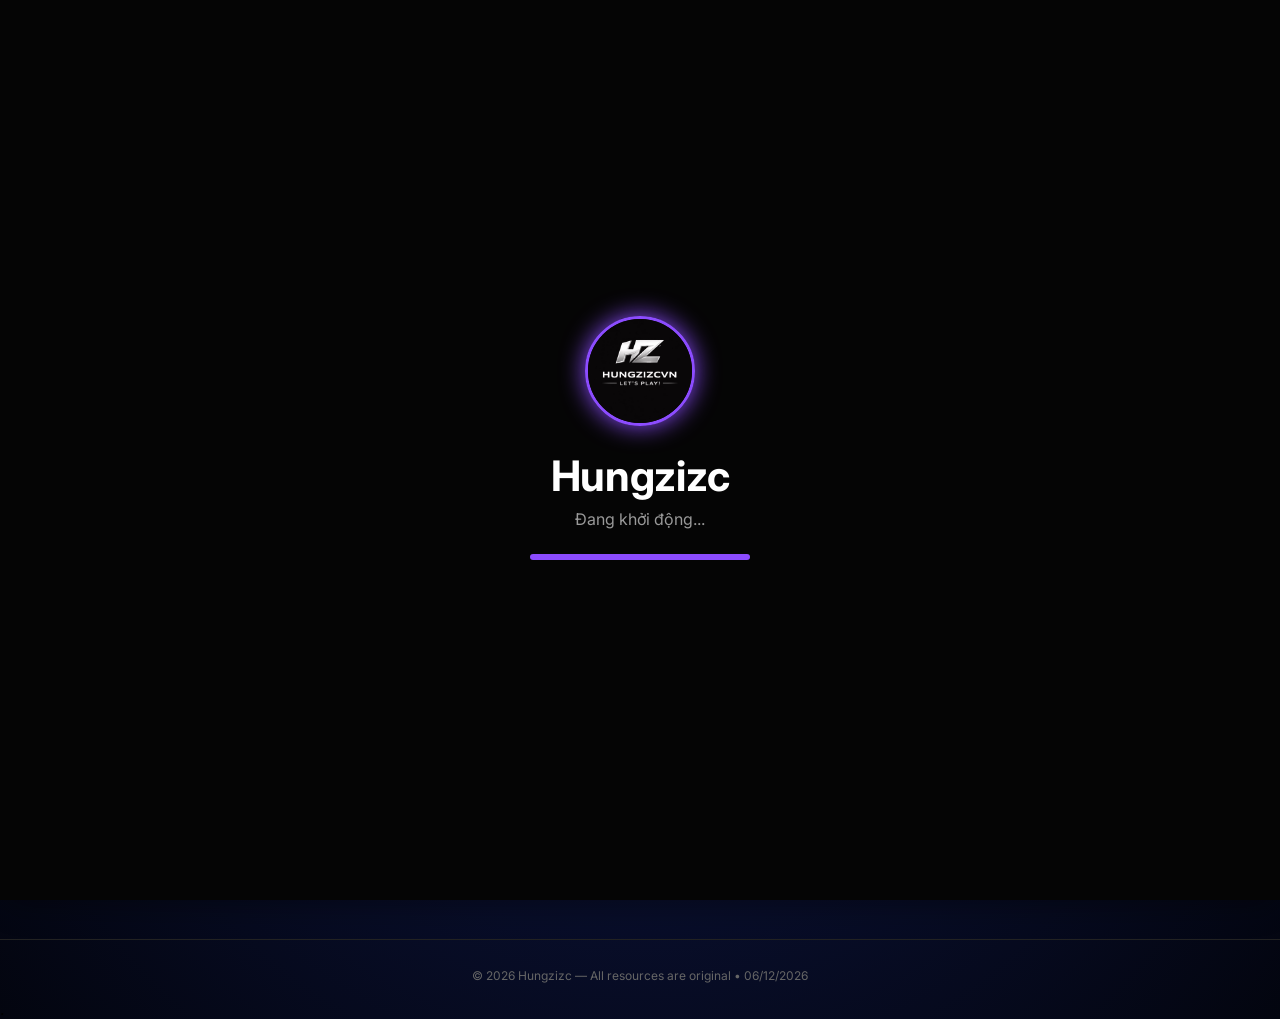
==== index.html @ 18529087 "Update index.html" ====
<!DOCTYPE html>
<html lang="en">
<head>
    <meta charset="UTF-8">
    <meta name="viewport" content="width=device-width, initial-scale=1.0, user-scalable=yes">
    <title>Hungzizc · Bio</title>
    <link rel="stylesheet" href="style.css">
    <link href="https://fonts.googleapis.com/css2?family=Inter:opsz,wght@14..32,400;14..32,500;14..32,600;14..32,700&display=swap" rel="stylesheet">
    <link rel="stylesheet" href="https://cdnjs.cloudflare.com/ajax/libs/font-awesome/6.7.2/css/all.min.css">
</head>
<body>
    <div class="stars"></div>
    <div id="meteors"></div>
    <div class="glass-container">
        <div class="avatar">
        <img src="IMG_0071.jpeg" alt="Hungzizc Logo" class="logo-img">
        </div>
          <p class="tagline">Hi, I am</p>
        <h1 class="rainbow-name">Hungzizc</h1>
        <p class="tagline">

    and I'm a <span id="role"></span>

</p>
        <div class="social-links">
            <a href="https://t.me/hungzizcvn" class="social-icon telegram" target="_blank" aria-label="Telegram">
                <i class="fab fa-telegram-plane"></i>
            </a>
            <a href="https://discord.gg/XGy5D7A75q" class="social-icon discord" target="_blank" aria-label="Discord">
                <i class="fab fa-discord"></i>
            </a>
            <a href="https://www.tiktok.com/@hungzizcc"

   class="social-icon tiktok"

   target="_blank">

                <i class="fab fa-tiktok"></i>

</a>
        </div>
        <div class="projects">
            <!-- ZACK MAP V1 -->
            <h2 class="section-title fade-up">Free Fire</h2>

<div class="project-card fade-up">

    <!-- Proxy Free Fire -->

    <div class="project-header">

        <img src="IMG_0882.jpeg" 
            
            class="card-icon-left">

        <div class="project-content">

            <h3>Proxy Free Fire</h3>

            <div class="project-update">Cập Nhật Ngày 2/7</div>

            <div class="project-platform ios"> iOS</div>

        </div>

      <a class="download-btn" 
        
        href="javascript:void(0)" onclick="openModal()">

    <i class="fas fa-download"></i>

</a>

    </div>

    <hr class="card-divider">

    <!-- Key Proxy -->

    <div class="project-header">

        <img src="IMG_0882.jpeg"

             class="card-icon-left">

        <div class="project-content">

            <h3>Proxy Free Fire 3.0</h3>

            <div class="project-update">

                Cập Nhật Ngày 2/7

            </div>

            <div class="project-platform">

                 iOS

            </div>

        </div>

       <a class="download-btn"

   href="https://hungzizcvn.io.vn">

    <i class="fas fa-download"></i>

</a>

</div>

</div>
            <!-- ZACK MOD V2 -->
            

<h2 class="section-title fade-up">Liên Quân Mobile</h2>

<div class="project-card fade-up">
                <div class="project-header">

    <img src="IMG_0071.jpeg" class="card-icon-left">

    <div class="project-content">
                <h3>Test</h3>
                <div class="project-update">Cập Nhật Ngày 4/6</div>
                <div class="project-platform"> iOS</div>
            </div>
            <a href="#" class="download-btn">

    <i class="fas fa-download"></i>

</a>
            </div>
            </div>
            <!-- FILE MOD SKIN -->
            <h2 class="section-title">Test</h2>
            <div class="project-card">
                <div class="project-header">

    <img src="IMG_0071.jpeg" class="card-icon-left">

    <div class="project-content">
                <h3>Test</h3>
                <div class="project-update">Cập Nhật Ngày 10/6</div>
            </div>
            <a href="#" class="download-btn">

    <i class="fas fa-download"></i>

</a>
        </div>
        </div>
        <footer>
            <p>© Designer by Hungzizc </p>
        </footer>
    </div>
    
    <div id="downloadModal" class="modal">

    <div class="modal-content">

        <span class="close-x" onclick="closeModal()">

    ✕

</span>

        <h2>Chọn phiên bản</h2>

        <a href="https://solitudepremium.click/zenithsolitude/v22.php" class="version-btn">

            <div class="version-icon">

    <img src="IMG_0882.jpeg">

</div>
            
            <script src="script.js"></script>

            <div class="version-info">

                <b>Proxy Free Fire 2.0</b>

                <small>Khuyến nghị</small>

            </div>

            <i class="fas fa-chevron-right"></i>

        </a>

        <a href="https://hungzizcvn.io.vn" class="version-btn">

            <div class="version-icon">

    <img src="IMG_0882.jpeg">

</div>

            <div class="version-info">

                <b>Proxy Free Fire 3.0</b>

                <small>Mới nhất</small>

            </div>

            <i class="fas fa-chevron-right"></i>

        </a>

        <button class="close-btn" onclick="closeModal()">

            Đóng

        </button>

    </div>

</div>
<div id="loader">

    <div class="loader-content">

        <img src="IMG_0071.jpeg" class="loader-avatar">

        <h1>Hungzizc</h1>

        <p>Đang khởi động...</p>

        <div class="progress">

            <div class="progress-bar"></div>

        </div>

    </div>

</div>
</body>
</html>
.
---- style.css ----
* {
    margin: 0;
    padding: 0;
    box-sizing: border-box;
    font-family: 'Inter', sans-serif;
}

body{

    min-height: 100vh;

    background:

    radial-gradient(

        circle at top,

        rgba(0,212,255,.12),

        transparent 40%

    ),

    radial-gradient(

        circle at center,

        #121b55 0%,

        #090f2e 40%,

        #03050f 100%

    );

    display: flex;

    align-items: center;

    justify-content: center;

    padding: 0;

}

.glass-container{

    width:100%;

    min-height:100vh;

    background:transparent;

}

.avatar{

    display:flex;

    justify-content:center;

    align-items:center;

    position:relative;

    margin-bottom:1.2rem;

}

.avatar::before{

    content:"";

    position:absolute;

    width:99px;

    height:99px;

    border-radius:50%;

    background:conic-gradient(

        #00d4ff,

        #8b5cf6,

        #ff00aa,

        #00d4ff

    );

    filter:blur(2px);

    opacity:.8;

    animation:spinRing 6s linear infinite;

    z-index:0;

}

.logo-img{

    width:140px;

    height:140px;

    border-radius:50%;

    object-fit:cover;

    position:relative;

    z-index:1;

}

h1 {
    text-align: center;
    font-size: 2.2rem;
    font-weight: 700;
    color: #ffffff;
    letter-spacing: -0.3px;
}

.tagline {
    text-align: center;
    color: #aaaaaa;
    font-weight: 500;
    margin-top: 0.4rem;
    font-size: 1rem;
}

.social-links{

    display:flex;

    justify-content:center;

    gap:30px;

    margin:30px 0;

}

.social-links a{

    width:0px;

    height:0px;

    border-radius:18px;

    background:linear-gradient(

        180deg,

        #5360d8 0%,

        #3f4cb5 100%

    );

    border:1px solid rgba(255,255,255,.15);

    box-shadow:

        inset 0 1px 1px rgba(255,255,255,.25),

        inset 0 -4px 8px rgba(0,0,0,.2),

        0 8px 20px rgba(0,0,0,.25);

}

.social-links i{

    font-size:30px;

}

.fa-telegram-plane{

    color:#38bdf8;

    font-size:26px;

}

.fa-discord{

    color:#8b7cff;

    font-size:26px;

}
.fa-tiktok{

    color:#ffffff;
    
    font-size:26px;
    
}

.social-icon {

    display: inline-flex;

    align-items: center;

    justify-content: center;

    width: 56px;

    height: 56px;

    border-radius: 50%;

    background: rgba(255,255,255,.06);

    backdrop-filter: blur(10px);

    border: 1px solid rgba(255,255,255,.12);

    transition: all .3s ease;

    text-decoration: none;

    box-shadow:

        0 4px 15px rgba(0,0,0,.25),

        inset 0 1px 1px rgba(255,255,255,.08);

}

.social-icon.telegram:hover {

    transform: translateY(-5px) scale(1.08);

    box-shadow:

        0 0 20px rgba(56,189,248,.5),

        0 0 40px rgba(56,189,248,.25);

}

.social-icon.discord:hover {

    transform: translateY(-5px) scale(1.08);

    box-shadow:

        0 0 20px rgba(139,124,255,.5),

        0 0 40px rgba(139,124,255,.25);

}

.social-icon.tiktok:hover {

    transform: translateY(-5px) scale(1.08);

    box-shadow:

        0 0 20px rgba(255,255,255,.35),

        0 0 40px rgba(255,255,255,.15);

}
.projects {

    display: flex;

    flex-direction: column;

    gap: 12px;

    margin: 1rem 0;

}

.project-card {

    background: rgba(25,30,60,.6);

    border-radius: 24px;

    padding: 10px 12px;

    text-align: left;

    border: 1px solid rgba(255,255,255,.08);

    transition: all .25s ease;

    box-shadow: 0 10px 30px rgba(0,0,0,.35);

    position: relative;

    overflow: hidden;

    width: 100%;

}

.project-card:hover {

    transform: translateY(-6px);

    border-color: rgba(0,212,255,.25);

    box-shadow:

        0 12px 30px rgba(0,0,0,.35),

        0 0 20px rgba(0,212,255,.15);

}

.project-card h3 {

    font-size: 14px;

    font-weight: 700;

    color: #ffffff;

    margin-bottom: 0.2rem;

}

.project-detail, .project-update, .project-platform, .key-line, .timestamp, .platform-bottom {
    font-size: 0.9rem;
    color: #bbbbbb;
    margin: 0.25rem 0;
}

.project-platform{

    display:inline-block;

    padding:3px 10px;

    border-radius:999px;

    font-size:12px;

    font-weight:600;

    color:#f2d1ff;

    background:linear-gradient(

        180deg,

        #b15cff 0%,

        #7b4dff 100%

    );

    border:1px solid rgba(255,255,255,.12);

    box-shadow:

        0 0 6px rgba(177,92,255,.25),

        inset 0 1px 1px rgba(255,255,255,.15);
box-shadow:

    0 0 12px rgba(139,92,255,.25);
}


.key-line {
    margin-top: 0.6rem;
    font-weight: 600;
    color: #dddddd;
}

.timestamp {
    font-family: monospace;
    font-size: 0.75rem;
    color: #888888;
}

.platform-bottom {

    display:inline-block;

    margin-top:10px;

    padding:6px 14px;

    background:#151515;

    color:#ffffff;

    border-radius:20px;

    font-size:12px;

    font-weight:600;

}

.info-row {
    display: flex;
    flex-wrap: wrap;
    gap: 1.2rem;
    margin: 1.8rem 0 1.2rem;
    justify-content: center;
}

.info-card {
    background: #0d0d0d;
    border-radius: 1.5rem;
    padding: 0.9rem 1.6rem;
    flex: 1;
    min-width: 180px;
    text-align: center;
    border: 1px solid #222222;
}

.info-card .label {
    font-size: 0.75rem;
    text-transform: uppercase;
    color: #999999;
    letter-spacing: 1px;
    display: block;
}

.info-card .value {
    font-weight: 700;
    font-size: 1.1rem;
    color: #ffffff;
    margin-top: 0.3rem;
    display: block;
}

footer {
    text-align: center;
    margin-top: 2rem;
    font-size: 0.75rem;
    color: #666666;
    border-top: 1px solid #222222;
    padding-top: 1.8rem;
}

@media (max-width: 640px) {
    .glass-container { padding: 1.5rem; }
    h1 { font-size: 1.8rem; }
    .logo-img { width: 90px; height: 90px; }
    .social-icon { width: 48px; height: 48px; font-size: 1.6rem; }
}
.project-header{

    display:flex;

    align-items:center;

    gap:12px;

}

.card-icon-left{

    width:50px;

    height:50px;

    border-radius:14px;

    object-fit:cover;

    box-shadow:

        0 0 12px rgba(0,212,255,.15);

    transition:.25s;

}

.project-content{

    text-align:left;

}
.section-title{

    text-align:center;

    color:#8b7cff;

    font-size:1.1rem;

    font-weight:700;

    margin:20px 0 12px;
    
    text-shadow: 0 0 15px rgba(139,92,246,.4);
      text-shadow:

    0 0 10px rgba(139,92,255,.4),

    0 0 20px rgba(139,92,255,.2);
}
.download-btn{

    margin-left:auto;

    width:48px;

    height:48px;

    display:flex;

    align-items:center;

    justify-content:center;

    border-radius:50%;

    background:transparent !important;

    border:none !important;
    
    box-shadow:none !important;

    color:#8b7cff;

    font-size:1.3rem;

    transition:.2s;

}

.download-btn:hover{

    transform:scale(1.15);

}
.stars{

    position:fixed;

    inset:0;

    pointer-events:none;

    z-index:999;

    background-image:

    radial-gradient(2px 2px at 20% 30%, #fff, transparent),

    radial-gradient(2px 2px at 70% 20%, #fff, transparent),

    radial-gradient(1px 1px at 40% 80%, #fff, transparent),

    radial-gradient(2px 2px at 85% 60%, #fff, transparent),

    radial-gradient(1px 1px at 15% 70%, #fff, transparent),

    radial-gradient(2px 2px at 60% 90%, #fff, transparent),

    radial-gradient(1px 1px at 90% 10%, #fff, transparent),

    radial-gradient(2px 2px at 35% 50%, #fff, transparent);

    opacity:.7;

}

.shooting-stars{

    position:fixed;

    inset:0;

    pointer-events:none;

    z-index:2;

}

.shooting-stars::before{

    content:"";

    position:fixed;

    top:-200px;

    right:-100px;

    width:350px;

    height:3px;

    background:linear-gradient(

        90deg,

        rgba(255,255,255,1),

        rgba(255,255,255,0)

    );

    transform:rotate(135deg);

    animation:meteor 3s linear infinite;

}

@keyframes meteor{

    0%{

        transform:

        translate(0,0)

        rotate(135deg);

        opacity:0;

    }

    10%{

        opacity:1;

    }

    100%{

        transform:

        translate(-900px,900px)

        rotate(135deg);

        opacity:0;

    }

}
#meteors{

    position:fixed;

    inset:0;

    pointer-events:none;

    z-index:2;

}

.meteor{

    position:fixed;

    height:1px;

    border-radius:999px;

    background:linear-gradient(

    90deg,

    transparent,

    rgba(255,255,255,.5),

    #fff

);

    box-shadow:

        0 0 3px #fff;

    transform-origin:left center;

}
.meteor::before{

    content:"";

    position:absolute;

    right:0;

    left:auto;

    top:50%;

    width:3px;

    height:3px;

    border-radius:50%;

    background:#fff;

    transform:translateY(-50%);

    box-shadow:

        0 0 6px #fff,

        0 0 12px #fff;

}
#role{

    font-weight:600;

    background: linear-gradient(

        90deg,

        #8b5cf6,

        #a855f7,

        #ec4899,

        #8b5cf6

    );

    background-size:300% 100%;

    -webkit-background-clip:text;

    background-clip:text;

    -webkit-text-fill-color:transparent;

    animation: roleGradient 4s linear infinite;

}
.fa-telegram-plane{

    color:#6fd3ff;

}

.fa-discord{

    color:#9a8cff;

}
.social-links .tiktok{

    width:0px;

    height:0px;

    display:flex;

    align-items:center;

    justify-content:center;

    border-radius:18px;

    background:rgba(255,255,255,.06);

}
.card-divider{

    border:none;

    height:1px;

    background:rgba(255,255,255,.08);
        
    margin:15px 0;

}
.project-platform{

    transform:scale(.85);

}
.preview{

    background:linear-gradient(

        180deg,

        #4e8cff 0%,

        #3d5cff 100%

    );

}
.rainbow-name{

    background: linear-gradient(

        90deg,

        #00d4ff,

        #7c3aed,

        #ff0080,

        #00d4ff

    );

    background-size: 300% 100%;

    color: transparent;

    -webkit-text-fill-color: transparent;

    -webkit-background-clip: text;

    background-clip: text;

    animation: gradientMove 5s linear infinite;

}

@keyframes gradientMove{

    from{

        background-position: 0% 0%;

    }

    to{

        background-position: 300% 0%;

    }

}
@keyframes avatarGlow {

    0%,100%{

        box-shadow:

            0 0 20px rgba(0,212,255,.35),

            0 0 40px rgba(0,212,255,.25),

            0 0 80px rgba(0,212,255,.12);

    }

    50%{

        box-shadow:

            0 0 30px rgba(0,212,255,.55),

            0 0 60px rgba(0,212,255,.35),

            0 0 100px rgba(0,212,255,.18);

    }

}
.project-card::before{

    content:"";

    position:absolute;

    top:0;

    left:-150%;

    width:70%;

    height:100%;

    background:linear-gradient(

        90deg,

        transparent,

        rgba(255,255,255,.08),

        transparent

    );

    transition:.8s;

}

.project-card:hover::before{

    left:150%;

}
@keyframes roleGradient{

    from{

        background-position:0% 0%;

    }

    to{

        background-position:300% 0%;

    }

}
.fade-up{

    opacity: 0;

    transform: translateY(30px);

    transition: all .8s ease;

}

.fade-up.show{

    opacity: 1;

    transform: translateY(0);

}

@keyframes spinRing{

    from{

        transform:rotate(0deg);

    }

    to{

        transform:rotate(360deg);

    }

}
.project-card::before{

    content:"";

    position:absolute;

    top:0;

    left:-150%;

    width:60%;

    height:100%;

    background:linear-gradient(

        90deg,

        transparent,

        rgba(255,255,255,.08),

        transparent

    );

    transition:.8s;

}

.project-card:hover::before{

    left:150%;

}
.modal{

    display:none;

    position:fixed;

    inset:0;

    background:rgba(0,0,0,.55);

    backdrop-filter:blur(10px);

    justify-content:center;

    align-items:center;

    z-index:99999;

    animation:fadeIn .2s ease;

}

@keyframes fadeIn{

    from{opacity:0;}

    to{opacity:1;}

}

.modal-content{

    width:340px;

    max-width:90%;

    background:rgba(18,22,45,.96);

    backdrop-filter:blur(18px);

    border-radius:26px;

    border:1px solid rgba(255,255,255,.08);

    box-shadow:

        0 0 35px rgba(140,76,255,.22),

        inset 0 0 15px rgba(255,255,255,.02);

    padding:22px;

    position:relative;

    animation:popup .25s ease;

}

@keyframes popup{

    from{

        transform:scale(.92);

        opacity:0;

    }

    to{

        transform:scale(1);

        opacity:1;

    }

}

.close-x{

    position:absolute;

    top:14px;

    right:16px;

    font-size:30px;

    font-weight:300;

    color:rgba(255,255,255,.55);

    cursor:pointer;

    transition:.2s;

    line-height:1;

}

.close-x:hover{

    color:#fff;

    transform:scale(1.08);

}

.modal-content h2{

    color:#fff;

    text-align:center;

    font-size:27px;
    
    font-weight:700;

    margin:8px 0 22px;

}

.version-btn{

    display:flex;

    align-items:center;

    gap:15px;

    text-decoration:none;

    color:white;

    background:rgba(255,255,255,.05);

    border:1px solid rgba(255,255,255,.06);
    
    box-shadow:0 8px 18px rgba(140,76,255,.12);

    border-radius:18px;

    padding:12px 14px;

    margin-bottom:14px;

    transition:.2s;

}

.version-btn:hover{

    transform:translateY(-2px);

    background:rgba(132,76,255,.12);

    border-color:#8c4cff;

}

.version-icon{

    width:48px;

    height:48px;

    flex-shrink:0;

    overflow:hidden;

    border-radius:15px;

    background:transparent;

    display:flex;

    align-items:center;

    justify-content:center;

}

.version-info{

    flex:1;

}

.version-info b{

    display:block;

    font-size:20px;

}

.version-info small{

    color:#b0b0c0;

}

.version-btn i:last-child{

    color:#b56cff;

    font-size:22px;

}

.close-btn{

    width:100%;

    height:52px;

    border:none;

    border-radius:16px;

    margin-top:8px;

    background:rgba(139,92,255,.12);

    border:1px solid rgba(139,92,255,.18);

    color:#fff;

    font-size:18px;

    font-weight:600;

    transition:.2s;

}

.close-btn:hover{

    background:rgba(139,92,255,.22);

}
.modal .version-btn{

    display:flex !important;

    align-items:center;

    gap:15px;

    width:100%;

    text-decoration:none;

    color:#fff;

    background:rgba(255,255,255,.05);

    border:1px solid rgba(255,255,255,.08);

    border-radius:18px;

    padding:14px 16px;

    margin-bottom:14px;

}

.modal .version-icon{

    flex-shrink:0;

}

.modal .version-info{

    flex:1;

}

.modal .close-btn{

    width:100%;

    height:52px;

    background:rgba(255,255,255,.08);

    color:#fff;

    border:none;

    border-radius:16px;

    font-size:18px;

    font-weight:600;

}
.version-icon img{

    width:100%;

    height:100%;

    border-radius:15px;

    object-fit:cover;

}
.version-thumb{

    width:50px;

    height:50px;

    border-radius:14px;

    object-fit:contain;

    background:#1b1f35;

    padding:3px;

    display:block;

    flex-shrink:0;

}
#loader{

    position:fixed;

    inset:0;

    background:#050505;

    display:flex;

    justify-content:center;

    align-items:center;

    z-index:999999;

    transition:.5s;

}

.loader-content{

    text-align:center;

}

.loader-avatar{

    width:110px;

    height:110px;

    border-radius:50%;

    object-fit:cover;

    border:3px solid #8c4cff;

    box-shadow:0 0 25px #8c4cff;

    animation:spin 2s linear infinite;

}

@keyframes spin{

    from{

        transform:rotate(0deg);

    }

    to{

        transform:rotate(360deg);

    }

}

.loader-content h1{

    margin-top:20px;

    color:#fff;

    font-size:42px;

}

.loader-content p{

    color:#999;

    margin-top:8px;

}

.progress{

    width:220px;

    height:6px;

    background:#333;

    border-radius:20px;

    overflow:hidden;

    margin:25px auto;

}

.progress-bar{

    width:0%;

    height:100%;

    background:#8c4cff;

    animation:loading 2s linear forwards;

}

@keyframes loading{

    from{

        width:0%;

    }

    to{

        width:100%;

    }

}
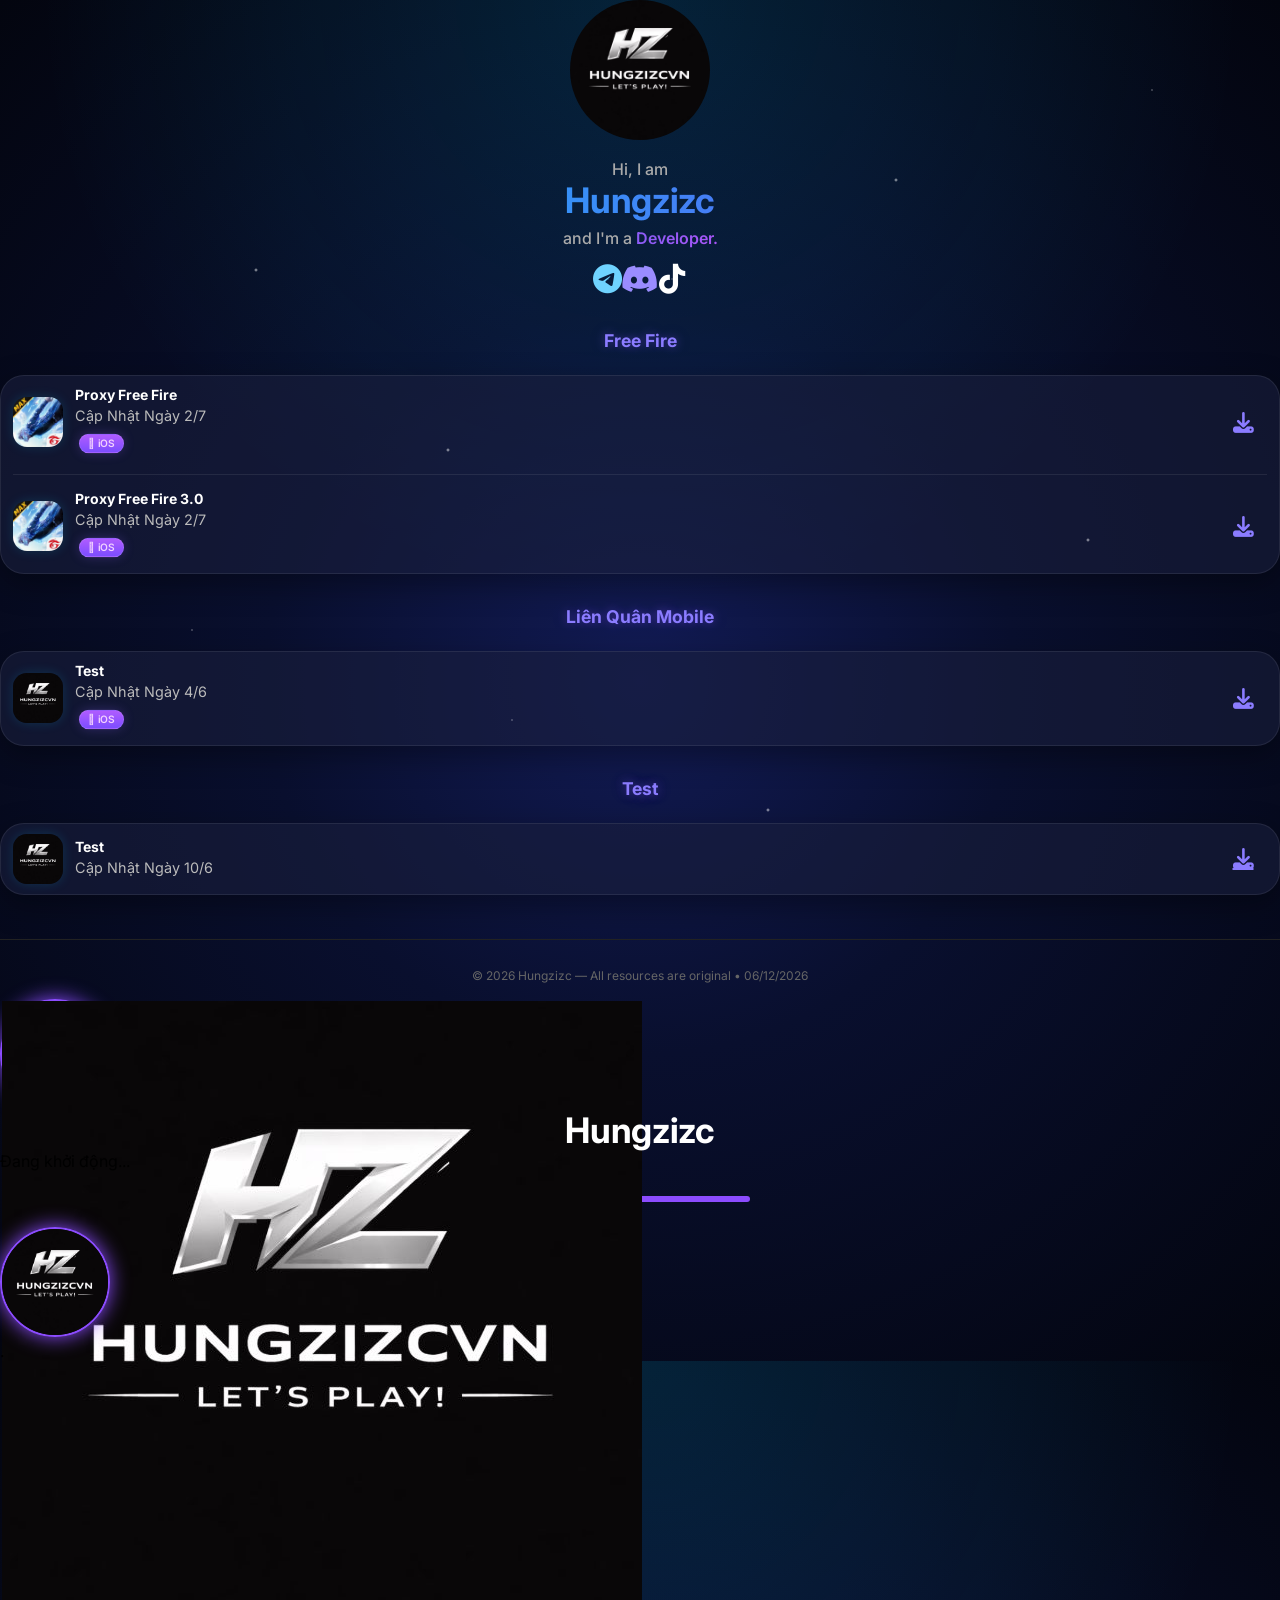
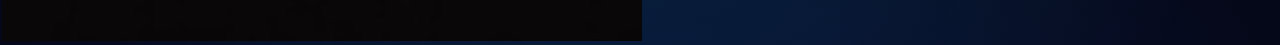
==== commit d729d969: "Update index.html" ====
--- a/index.html
+++ b/index.html
@@ -220,23 +220,30 @@
     </div>
 
 </div>
-<div id="loader">
-
-    <div class="loader-content">
-
-        <img src="IMG_0071.jpeg" class="loader-avatar">
-
-        <h1>Hungzizc</h1>
-
-        <p>Đang khởi động...</p>
-
-        <div class="progress">
-
-            <div class="progress-bar"></div>
-
-        </div>
-
-    </div>
+<div class="loader-avatar">
+
+    <img src="IMG_0071.jpeg" alt="">
+
+    <span class="ring"></span>
+
+</div>
+
+<h1>Hungzizc</h1>
+
+<p>Đang khởi động...</p>
+
+<div class="progress">
+
+    <div class="progress-bar"></div>
+
+</div>
+<div class="avatar-box">
+
+    <img src="IMG_0071.jpeg" class="loader-avatar">
+
+    <div class="avatar-ring"></div>
+
+    <div class="ring-light"></div>
 
 </div>
 </body>
--- a/style.css
+++ b/style.css
@@ -1359,9 +1359,9 @@
 
     object-fit:cover;
 
-    border:3px solid #8c4cff;
-
-    box-shadow:0 0 25px #8c4cff;
+    border:2px solid #8c4cff;
+
+    box-shadow:0 0 20px #8c4cff;
 
     animation:spin 2s linear infinite;
 
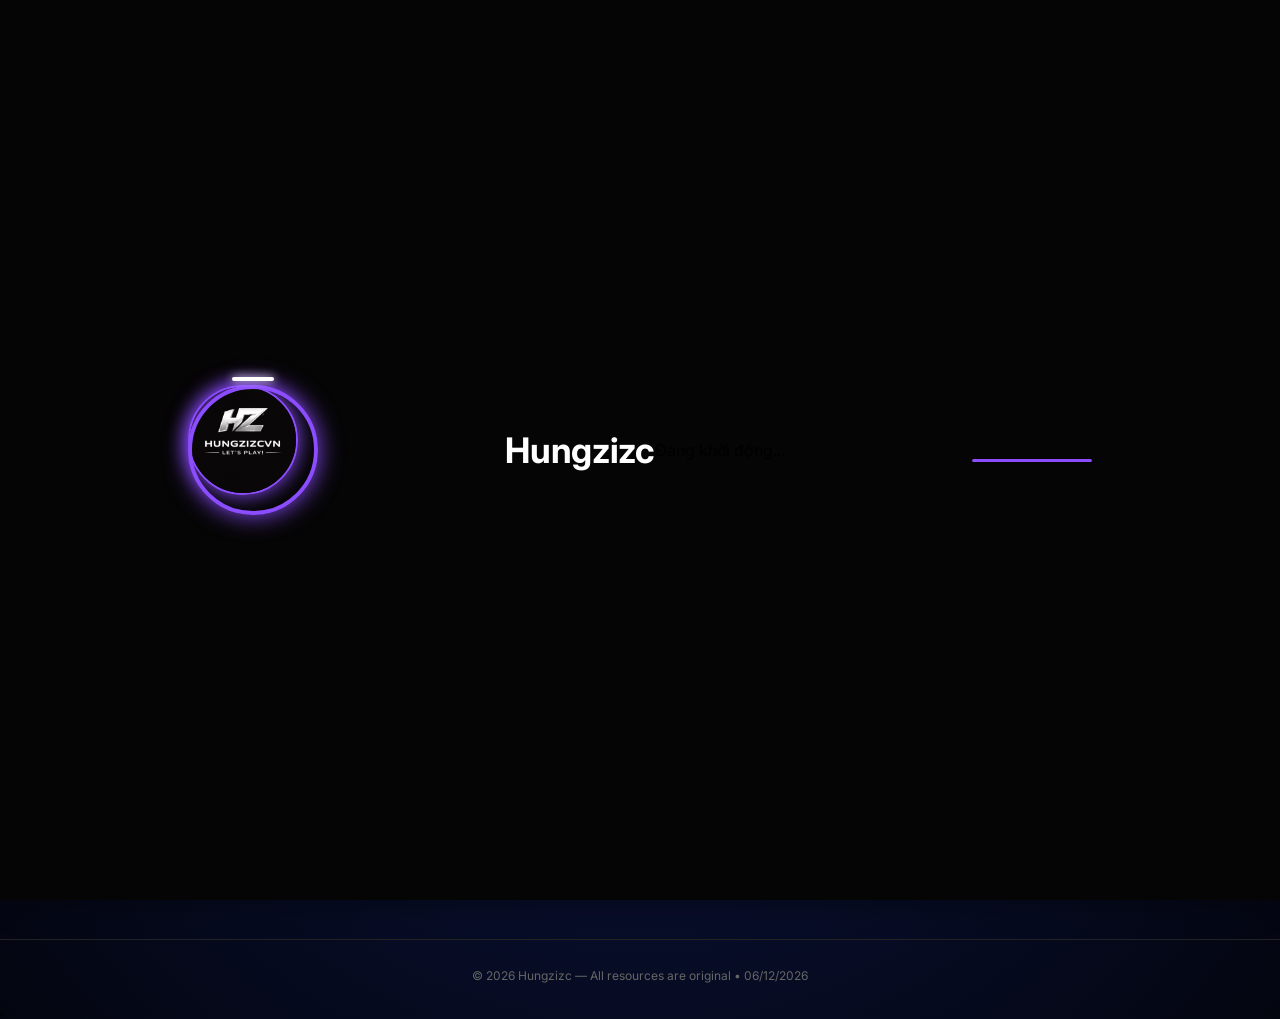
==== commit 3d8af1d0: "Update index.html" ====
--- a/index.html
+++ b/index.html
@@ -220,30 +220,27 @@
     </div>
 
 </div>
-<div class="loader-avatar">
-
-    <img src="IMG_0071.jpeg" alt="">
-
-    <span class="ring"></span>
-
-</div>
-
-<h1>Hungzizc</h1>
-
-<p>Đang khởi động...</p>
-
-<div class="progress">
-
-    <div class="progress-bar"></div>
-
-</div>
-<div class="avatar-box">
-
-    <img src="IMG_0071.jpeg" class="loader-avatar">
-
-    <div class="avatar-ring"></div>
-
-    <div class="ring-light"></div>
+<div id="loader">
+
+    <div class="avatar-box">
+
+        <img src="IMG_0071.jpeg" class="loader-avatar">
+
+        <div class="avatar-ring"></div>
+
+        <div class="ring-light"></div>
+
+    </div>
+
+    <h1>Hungzizc</h1>
+
+    <p>Đang khởi động...</p>
+
+    <div class="progress">
+
+        <div class="progress-bar"></div>
+
+    </div>
 
 </div>
 </body>
--- a/style.css
+++ b/style.css
@@ -1363,7 +1363,6 @@
 
     box-shadow:0 0 20px #8c4cff;
 
-    animation:spin 2s linear infinite;
 
 }
 
@@ -1403,45 +1402,120 @@
 
 .progress{
 
-    width:220px;
-
-    height:6px;
+    width:120px;
+
+    height:3px;
 
     background:#333;
 
+    border-radius:999px;
+
+    overflow:hidden;
+
+    margin:20px auto 0;
+
+}
+
+.progress-bar{
+
+    width:0%;
+
+    height:100%;
+
+    background:#8c4cff;
+
+    border-radius:999px;
+
+    animation:loading 2s linear forwards;
+
+}
+
+@keyframes loading{
+
+    from{
+
+        width:0%;
+
+    }
+
+    to{
+
+        width:100%;
+
+    }
+    
+}
+.avatar-box{
+
+    position:relative;
+
+    width:130px;
+
+    height:130px;
+
+    margin:auto;
+
+}
+
+.avatar-ring{
+
+    position:absolute;
+
+    inset:0;
+
+    border:4px solid #8c4cff;
+
+    border-radius:50%;
+
+    box-shadow:0 0 25px #8c4cff;
+
+}
+.ring-light{
+
+    position:absolute;
+
+    inset:-8px;
+
+    animation:ringRotate 1.8s linear infinite;
+
+}
+
+.ring-light::before{
+
+    content:"";
+
+    position:absolute;
+
+    width:42px;
+
+    height:4px;
+
+    background:white;
+
     border-radius:20px;
 
-    overflow:hidden;
-
-    margin:25px auto;
-
-}
-
-.progress-bar{
-
-    width:0%;
-
-    height:100%;
-
-    background:#8c4cff;
-
-    animation:loading 2s linear forwards;
-
-}
-
-@keyframes loading{
+    left:50%;
+
+    top:0;
+
+    transform:translateX(-50%);
+
+    box-shadow:0 0 10px #fff;
+
+}
+
+@keyframes ringRotate{
 
     from{
 
-        width:0%;
+        transform:rotate(0deg);
 
     }
 
     to{
 
-        width:100%;
-
-    }
-
-}
-
+        transform:rotate(360deg);
+
+    }
+
+}
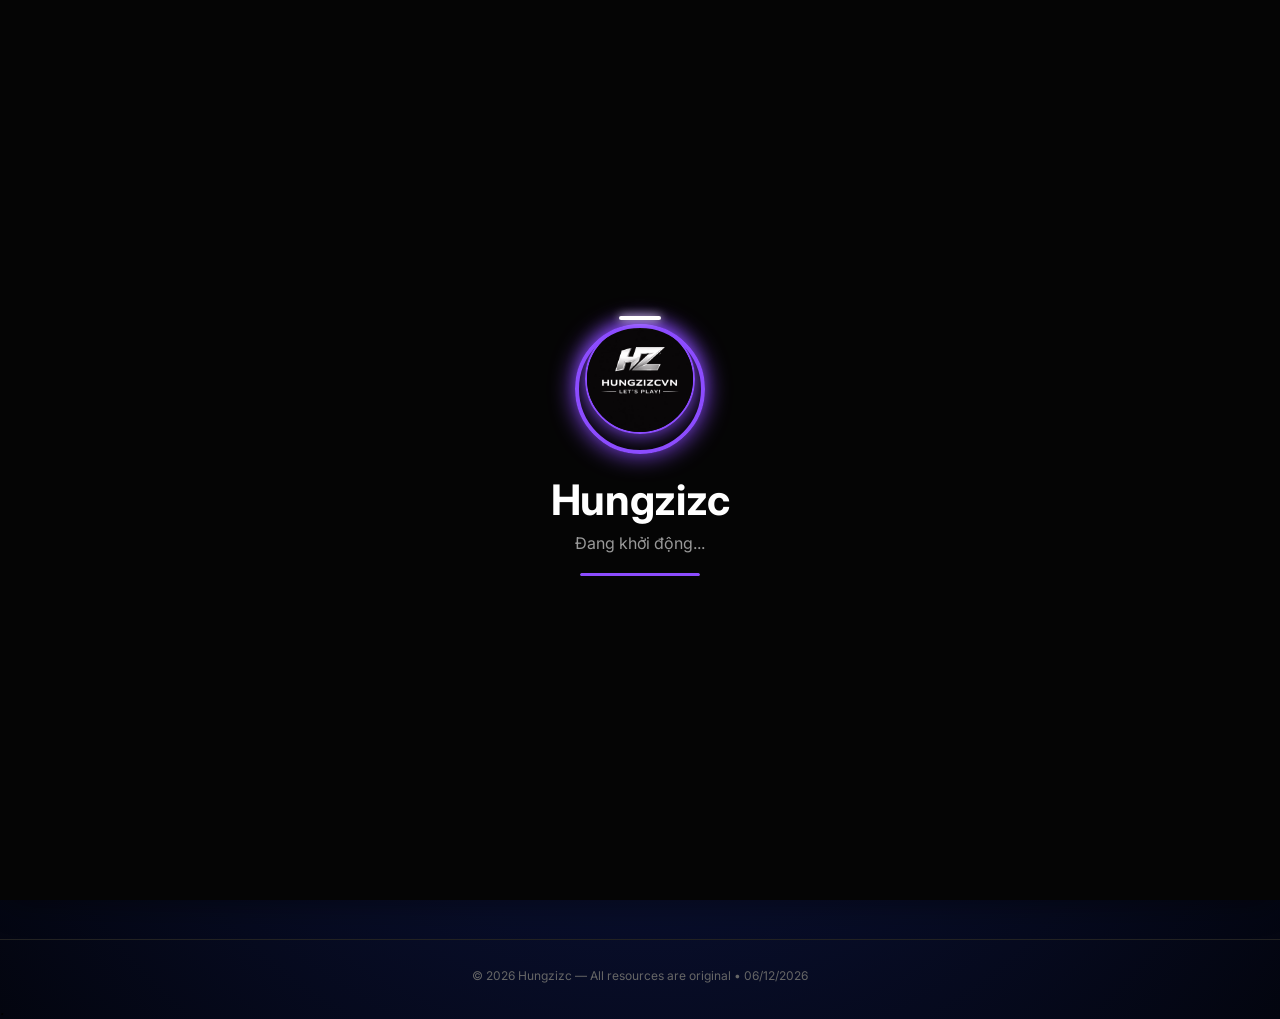
==== commit ce3fe309: "Update index.html" ====
--- a/index.html
+++ b/index.html
@@ -176,8 +176,6 @@
     <img src="IMG_0882.jpeg">
 
 </div>
-            
-            <script src="script.js"></script>
 
             <div class="version-info">
 
@@ -222,27 +220,32 @@
 </div>
 <div id="loader">
 
-    <div class="avatar-box">
-
-        <img src="IMG_0071.jpeg" class="loader-avatar">
-
-        <div class="avatar-ring"></div>
-
-        <div class="ring-light"></div>
-
-    </div>
-
-    <h1>Hungzizc</h1>
-
-    <p>Đang khởi động...</p>
-
-    <div class="progress">
-
-        <div class="progress-bar"></div>
-
-    </div>
-
-</div>
+    <div class="loader-content">
+
+        <div class="avatar-box">
+
+            <img src="IMG_0071.jpeg" class="loader-avatar">
+
+            <div class="avatar-ring"></div>
+
+            <div class="ring-light"></div>
+
+        </div>
+
+        <h1>Hungzizc</h1>
+
+        <p>Đang khởi động...</p>
+
+        <div class="progress">
+
+            <div class="progress-bar"></div>
+
+        </div>
+
+    </div>
+
+</div>
+   <script src="script.js"></script>
 </body>
 </html>
 .
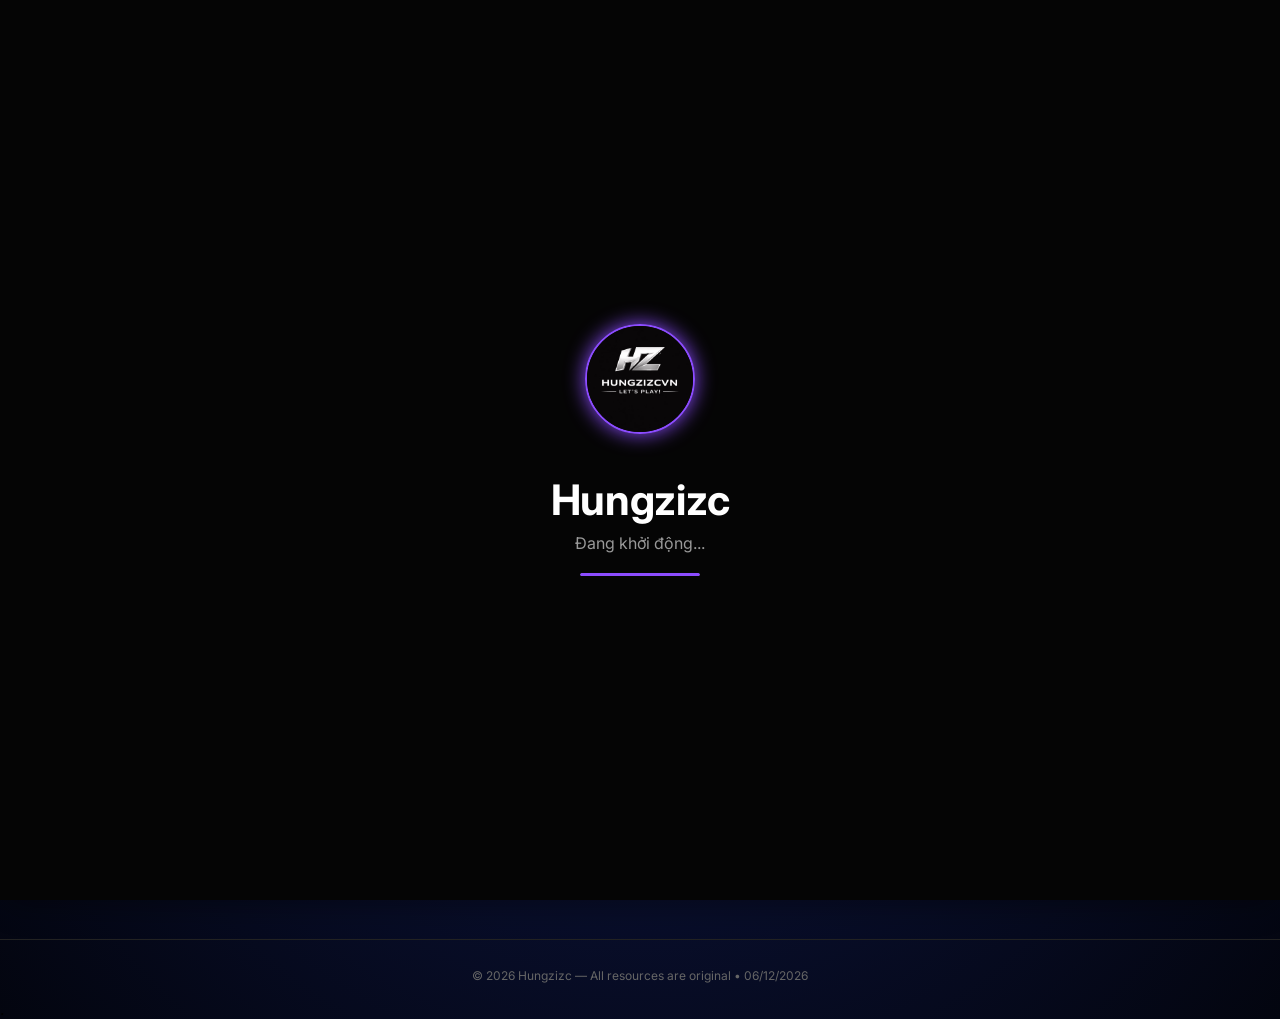
==== commit fc41408d: "Update index.html" ====
--- a/index.html
+++ b/index.html
@@ -226,9 +226,6 @@
 
             <img src="IMG_0071.jpeg" class="loader-avatar">
 
-            <div class="avatar-ring"></div>
-
-            <div class="ring-light"></div>
 
         </div>
 
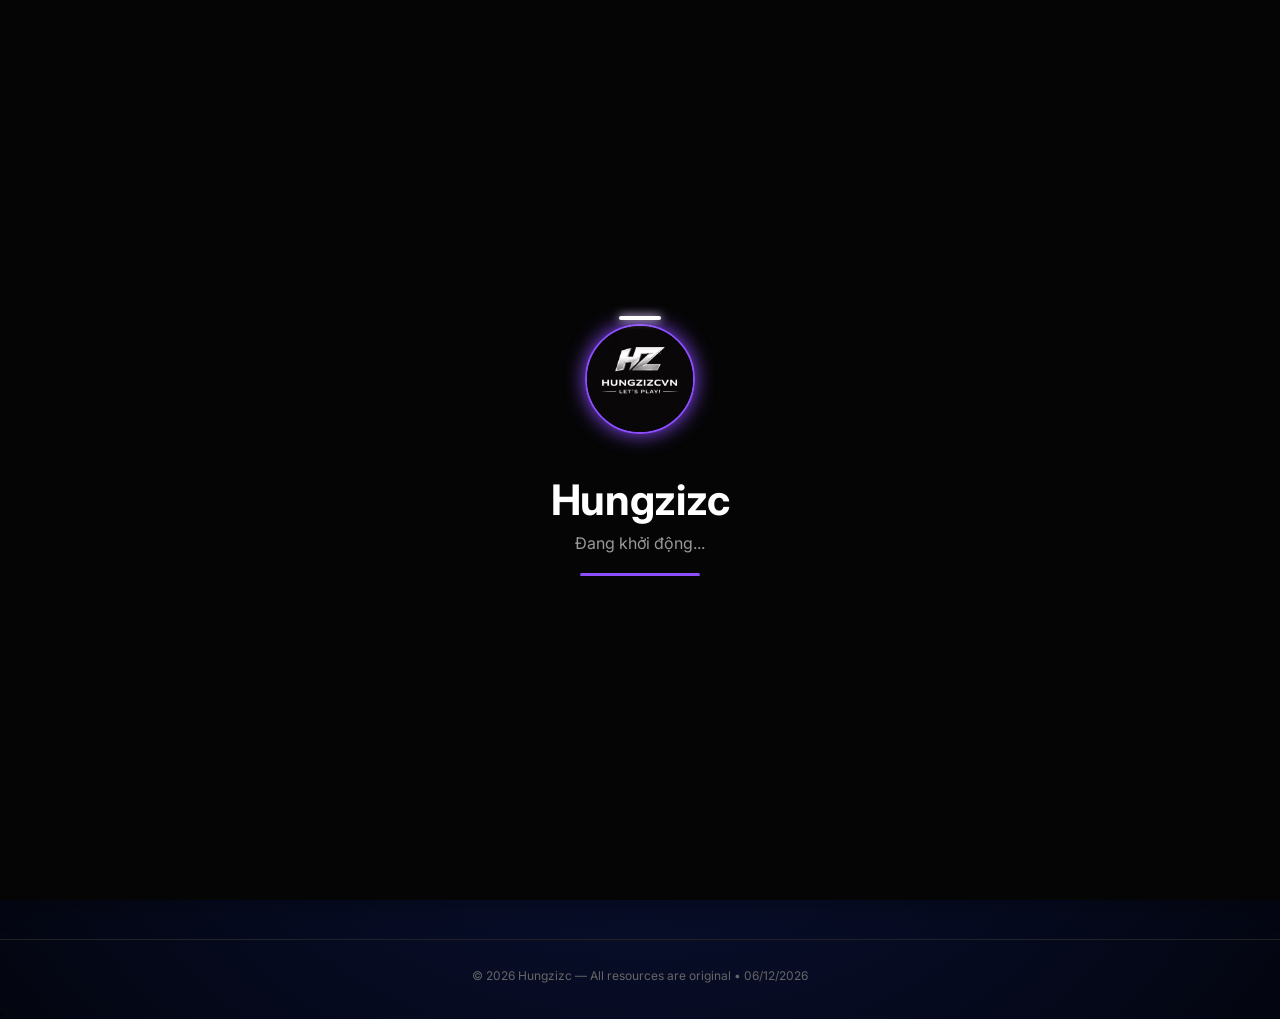
==== commit 0e888b03: "Update index.html" ====
--- a/index.html
+++ b/index.html
@@ -225,7 +225,8 @@
         <div class="avatar-box">
 
             <img src="IMG_0071.jpeg" class="loader-avatar">
-
+                
+            <div class="ring-light"></div>
 
         </div>
 
--- a/style.css
+++ b/style.css
@@ -1457,35 +1457,23 @@
 
 }
 
-.avatar-ring{
+
+.ring-light{
 
     position:absolute;
 
-    inset:0;
-
-    border:4px solid #8c4cff;
-
-    border-radius:50%;
-
-    box-shadow:0 0 25px #8c4cff;
-
-}
-.ring-light{
+    inset:-8px;
+
+    animation:ringRotate 1.8s linear infinite;
+
+}
+
+.ring-light::before{
+
+    content:"";
 
     position:absolute;
 
-    inset:-8px;
-
-    animation:ringRotate 1.8s linear infinite;
-
-}
-
-.ring-light::before{
-
-    content:"";
-
-    position:absolute;
-
     width:42px;
 
     height:4px;
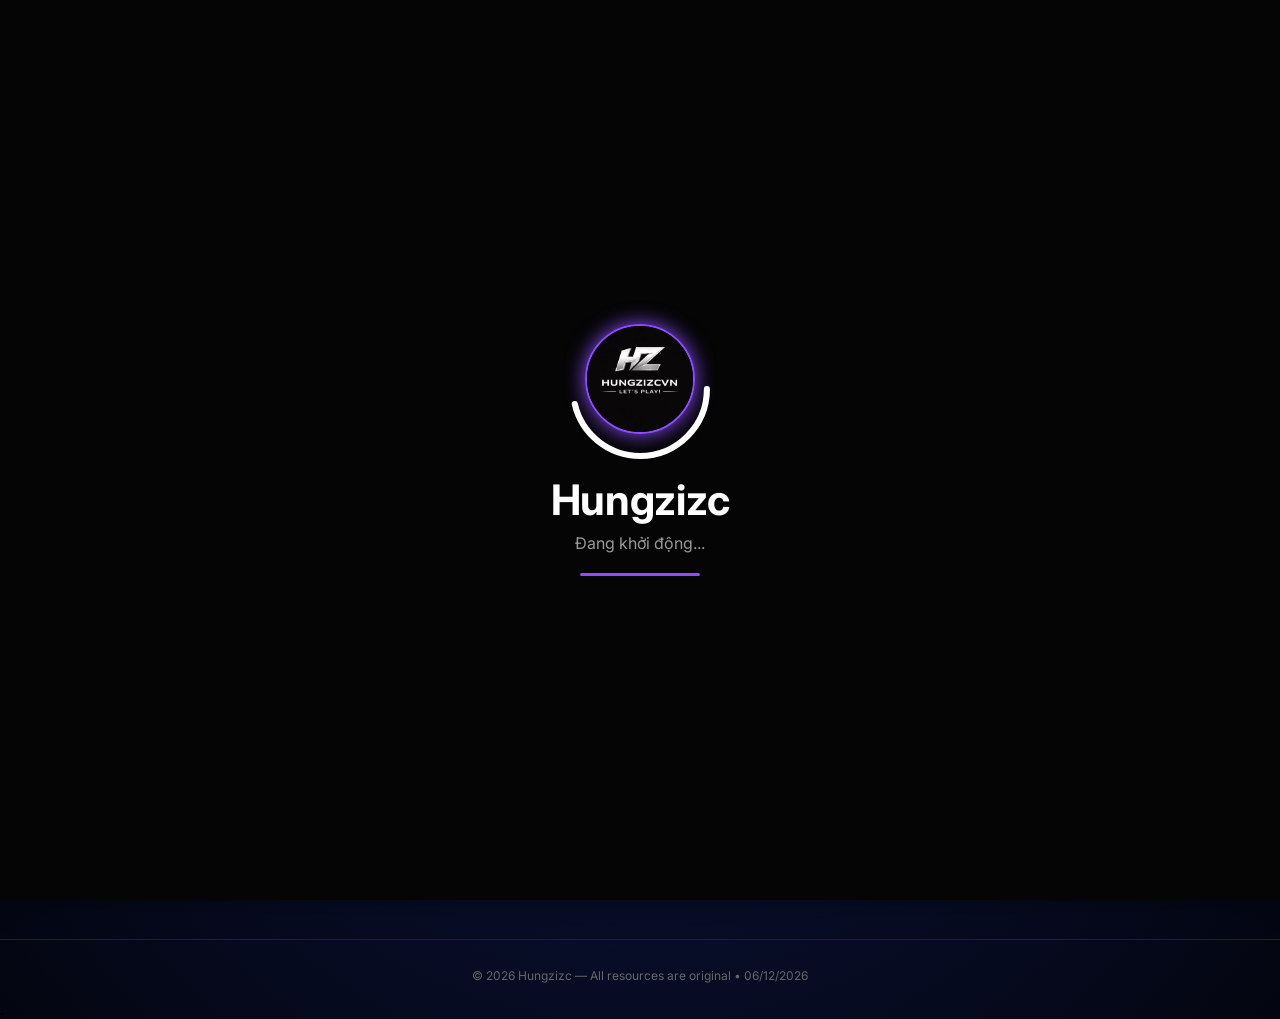
==== commit 2cefed53: "Update index.html" ====
--- a/index.html
+++ b/index.html
@@ -226,8 +226,27 @@
 
             <img src="IMG_0071.jpeg" class="loader-avatar">
                 
-            <div class="ring-light"></div>
-
+          <svg class="ring-light" viewBox="0 0 120 120">
+
+    <circle
+
+        cx="60"
+
+        cy="60"
+
+        r="55"
+
+        fill="none"
+
+        stroke="#ffffff"
+
+        stroke-width="5"
+
+        stroke-linecap="round"
+
+        stroke-dasharray="160 190"/>
+
+</svg>
         </div>
 
         <h1>Hungzizc</h1>
